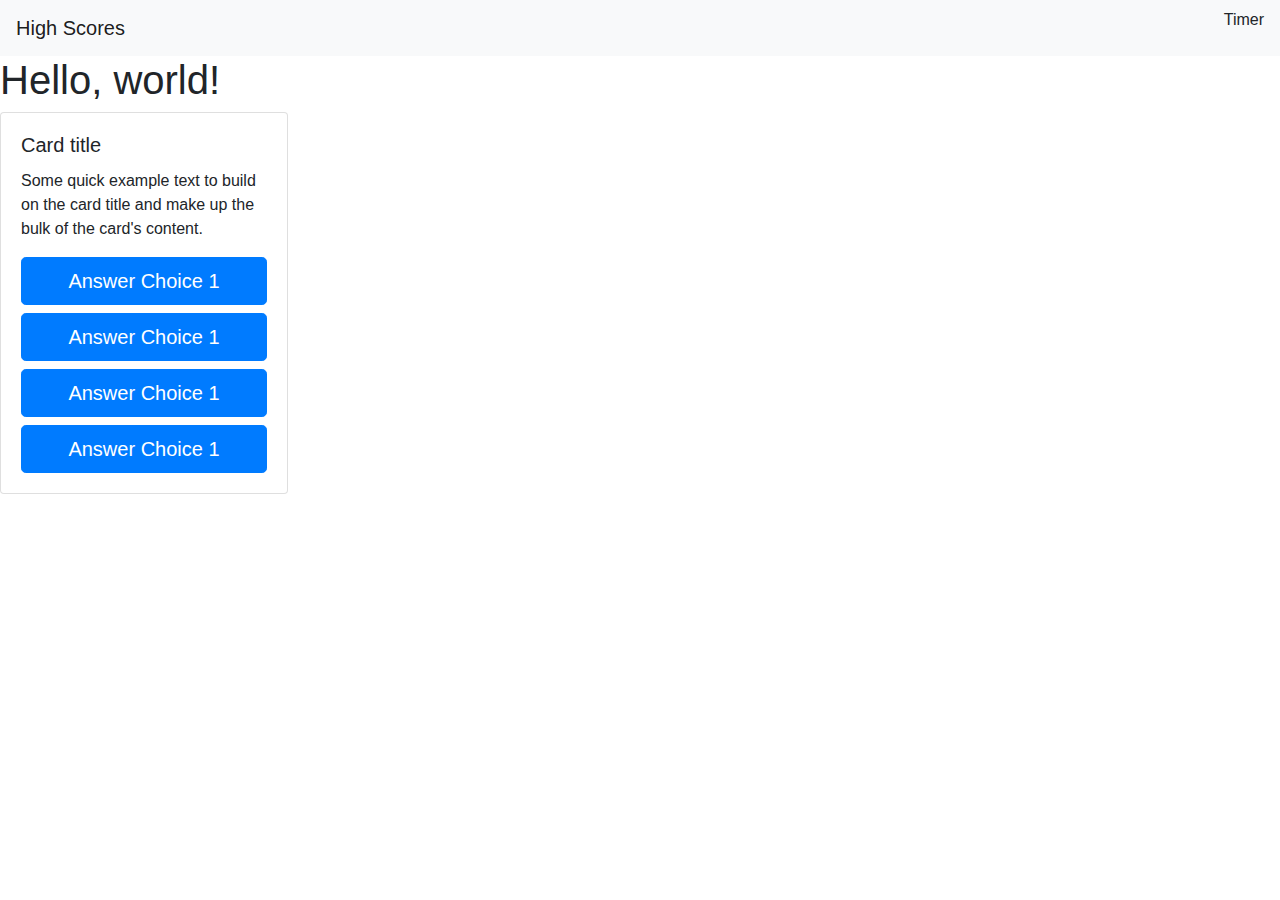
==== index.html @ 5d94ff81 "created index.html and started creating the central element for the quiz" ====
<!DOCTYPE html>
<html lang="en">
  <head>
    <!-- Required meta tags -->
    <meta charset="utf-8" />
    <meta
      name="viewport"
      content="width=device-width, initial-scale=1, shrink-to-fit=no"
    />

    <!-- Bootstrap CSS -->
    <link
      rel="stylesheet"
      href="https://stackpath.bootstrapcdn.com/bootstrap/4.5.2/css/bootstrap.min.css"
      integrity="sha384-JcKb8q3iqJ61gNV9KGb8thSsNjpSL0n8PARn9HuZOnIxN0hoP+VmmDGMN5t9UJ0Z"
      crossorigin="anonymous"
    />

    <title>The Coding QUIZ!</title>
  </head>
  <body>
    <nav class="navbar navbar-light bg-light">
      <a class="navbar-brand" href="#">High Scores</a>
      <p>Timer</p>
    </nav>
    <h1>Hello, world!</h1>

    <div class="card" style="width: 18rem">
      <div class="card-body" margin:auto>
        <h5 class="card-title">Card title</h5>
        <p class="card-text">
          Some quick example text to build on the card title and make up the
          bulk of the card's content.
        </p>
        <button type="button" class="btn btn-primary btn-lg btn-block">
          Answer Choice 1
        </button>
        <button type="button" class="btn btn-primary btn-lg btn-block">
          Answer Choice 1
        </button>
        <button type="button" class="btn btn-primary btn-lg btn-block">
          Answer Choice 1
        </button>
        <button type="button" class="btn btn-primary btn-lg btn-block">
          Answer Choice 1
        </button>
      </div>
    </div>

    <script
      src="https://code.jquery.com/jquery-3.5.1.slim.min.js"
      integrity="sha384-DfXdz2htPH0lsSSs5nCTpuj/zy4C+OGpamoFVy38MVBnE+IbbVYUew+OrCXaRkfj"
      crossorigin="anonymous"
    ></script>
    <script
      src="https://cdn.jsdelivr.net/npm/popper.js@1.16.1/dist/umd/popper.min.js"
      integrity="sha384-9/reFTGAW83EW2RDu2S0VKaIzap3H66lZH81PoYlFhbGU+6BZp6G7niu735Sk7lN"
      crossorigin="anonymous"
    ></script>
    <script
      src="https://stackpath.bootstrapcdn.com/bootstrap/4.5.2/js/bootstrap.min.js"
      integrity="sha384-B4gt1jrGC7Jh4AgTPSdUtOBvfO8shuf57BaghqFfPlYxofvL8/KUEfYiJOMMV+rV"
      crossorigin="anonymous"
    ></script>
  </body>
</html>
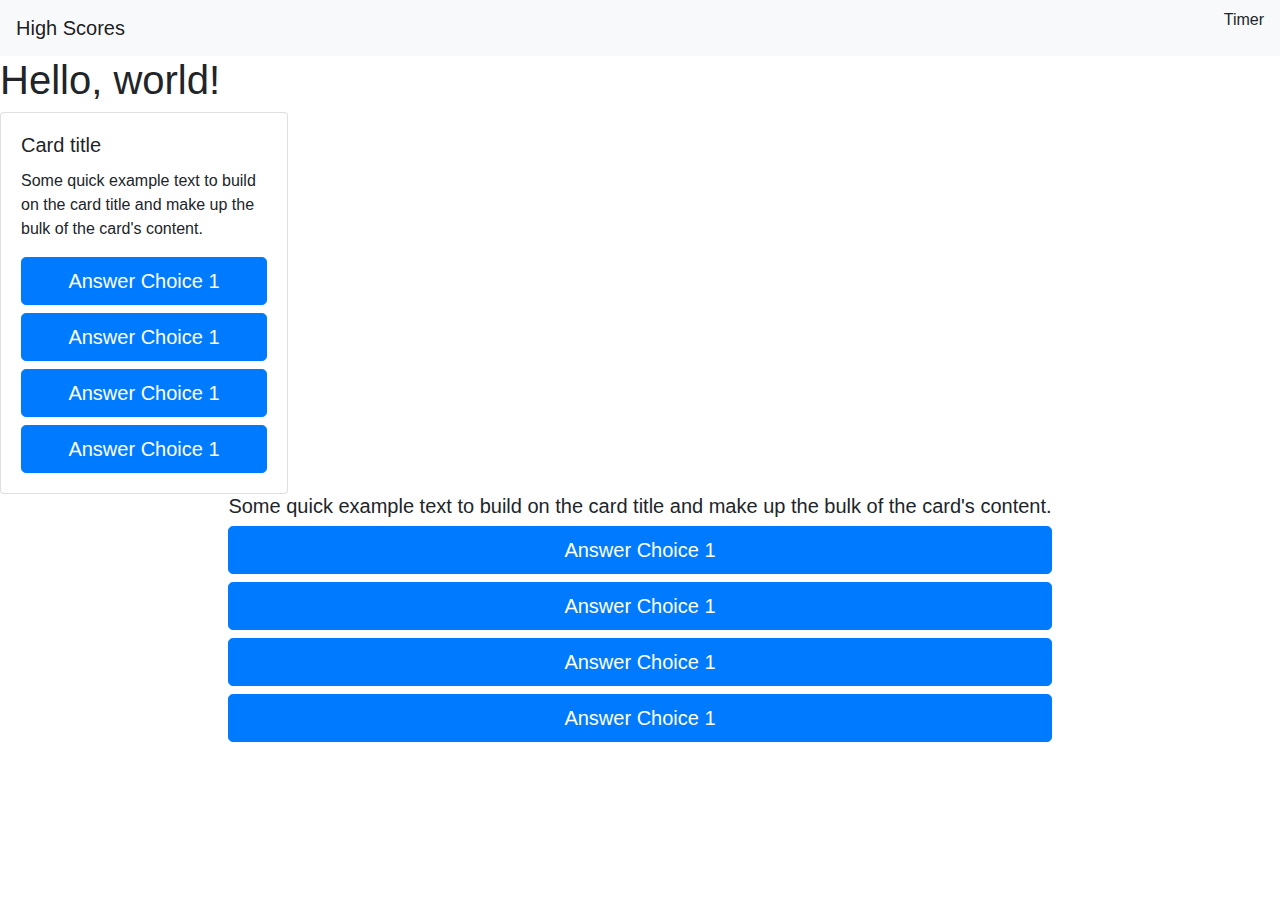
==== commit 91b64201: "added two different ways of creating the questions-- one as a card, and one as a column" ====
--- a/index.html
+++ b/index.html
@@ -47,6 +47,26 @@
       </div>
     </div>
 
+    <div class="container">
+      <div class="row justify-content-md-center">
+        <div class="col-md-auto"><h5>
+            Some quick example text to build on the card title and make up the
+            bulk of the card's content.
+        </h5>
+          <button type="button" class="btn btn-primary btn-lg btn-block">
+            Answer Choice 1
+          </button>
+          <button type="button" class="btn btn-primary btn-lg btn-block">
+            Answer Choice 1
+          </button>
+          <button type="button" class="btn btn-primary btn-lg btn-block">
+            Answer Choice 1
+          </button>
+          <button type="button" class="btn btn-primary btn-lg btn-block">
+            Answer Choice 1</div>
+      </div>
+    </div>
+
     <script
       src="https://code.jquery.com/jquery-3.5.1.slim.min.js"
       integrity="sha384-DfXdz2htPH0lsSSs5nCTpuj/zy4C+OGpamoFVy38MVBnE+IbbVYUew+OrCXaRkfj"
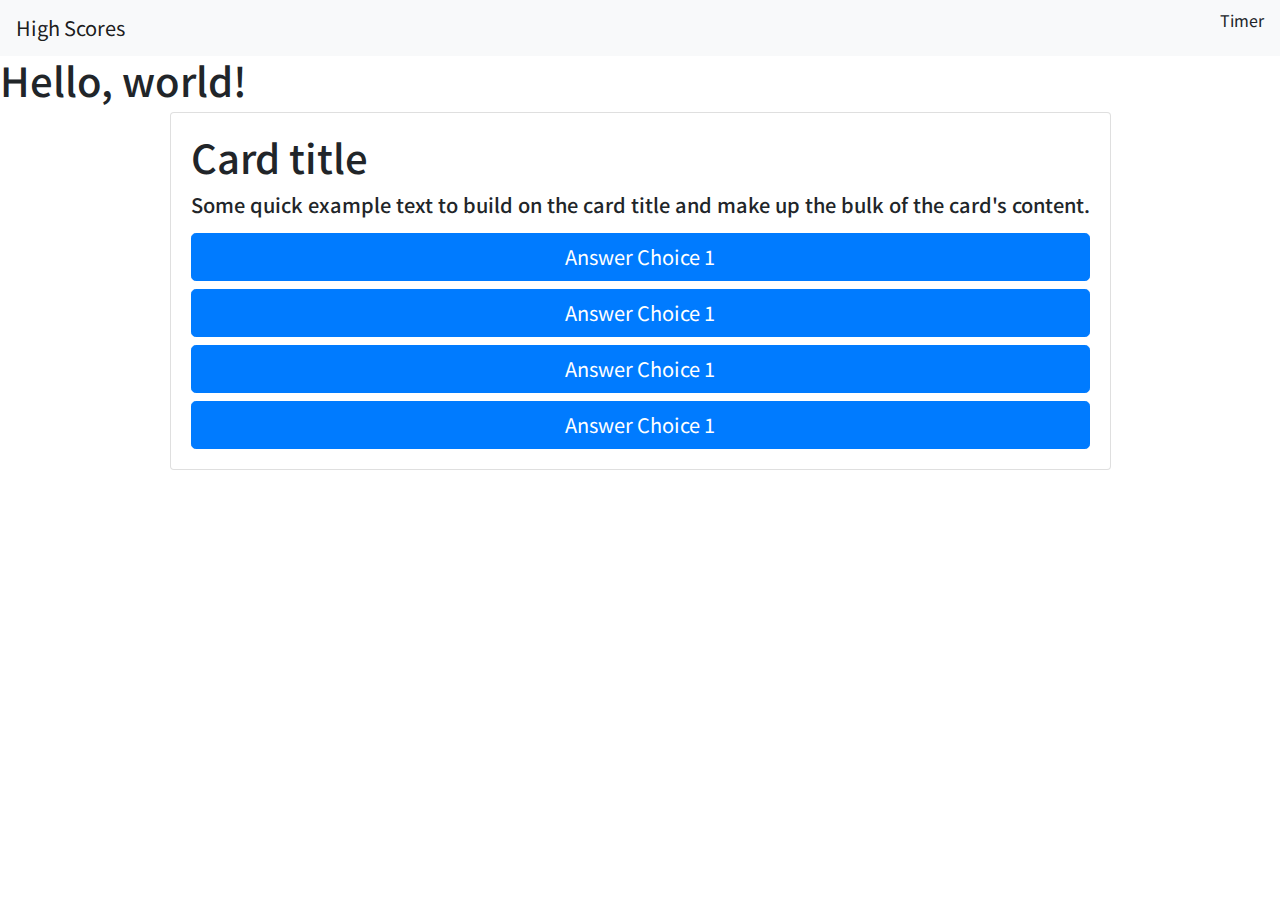
==== commit 0dd91919: "added CSS and background image" ====
--- a/index.html
+++ b/index.html
@@ -1,20 +1,22 @@
 <!DOCTYPE html>
 <html lang="en">
   <head>
-    <!-- Required meta tags -->
     <meta charset="utf-8" />
     <meta
       name="viewport"
       content="width=device-width, initial-scale=1, shrink-to-fit=no"
     />
 
-    <!-- Bootstrap CSS -->
     <link
       rel="stylesheet"
       href="https://stackpath.bootstrapcdn.com/bootstrap/4.5.2/css/bootstrap.min.css"
       integrity="sha384-JcKb8q3iqJ61gNV9KGb8thSsNjpSL0n8PARn9HuZOnIxN0hoP+VmmDGMN5t9UJ0Z"
       crossorigin="anonymous"
     />
+    <link href="https://fonts.googleapis.com/css2?family=Noto+Sans+JP&display=swap" rel="stylesheet">
+    <link rel="stylesheet" href="style.css">
+    
+
 
     <title>The Coding QUIZ!</title>
   </head>
@@ -25,45 +27,30 @@
     </nav>
     <h1>Hello, world!</h1>
 
-    <div class="card" style="width: 18rem">
-      <div class="card-body" margin:auto>
-        <h5 class="card-title">Card title</h5>
-        <p class="card-text">
-          Some quick example text to build on the card title and make up the
-          bulk of the card's content.
-        </p>
-        <button type="button" class="btn btn-primary btn-lg btn-block">
-          Answer Choice 1
-        </button>
-        <button type="button" class="btn btn-primary btn-lg btn-block">
-          Answer Choice 1
-        </button>
-        <button type="button" class="btn btn-primary btn-lg btn-block">
-          Answer Choice 1
-        </button>
-        <button type="button" class="btn btn-primary btn-lg btn-block">
-          Answer Choice 1
-        </button>
-      </div>
-    </div>
-
     <div class="container">
       <div class="row justify-content-md-center">
         <div class="col-md-auto"><h5>
-            Some quick example text to build on the card title and make up the
-            bulk of the card's content.
-        </h5>
-          <button type="button" class="btn btn-primary btn-lg btn-block">
-            Answer Choice 1
-          </button>
-          <button type="button" class="btn btn-primary btn-lg btn-block">
-            Answer Choice 1
-          </button>
-          <button type="button" class="btn btn-primary btn-lg btn-block">
-            Answer Choice 1
-          </button>
-          <button type="button" class="btn btn-primary btn-lg btn-block">
-            Answer Choice 1</div>
+            <div class="card" >
+                <div class="card-body" margin:auto>
+                  <h1 class="card-title">Card title</h1>
+                  <p class="card-text">
+                    Some quick example text to build on the card title and make up the
+                    bulk of the card's content.
+                  </p>
+                  <button type="button" class="btn btn-primary btn-lg btn-block">
+                    Answer Choice 1
+                  </button>
+                  <button type="button" class="btn btn-primary btn-lg btn-block">
+                    Answer Choice 1
+                  </button>
+                  <button type="button" class="btn btn-primary btn-lg btn-block">
+                    Answer Choice 1
+                  </button>
+                  <button type="button" class="btn btn-primary btn-lg btn-block">
+                    Answer Choice 1
+                  </button>
+                </div>
+              </div></div>
       </div>
     </div>
 
--- a/style.css
+++ b/style.css
@@ -0,0 +1,4 @@
+body {
+  background-image: url(https://images.pexels.com/photos/956999/milky-way-starry-sky-night-sky-star-956999.jpeg?auto=compress&cs=tinysrgb&h=750&w=1260);
+  font-family: "Noto Sans JP", sans-serif;
+}
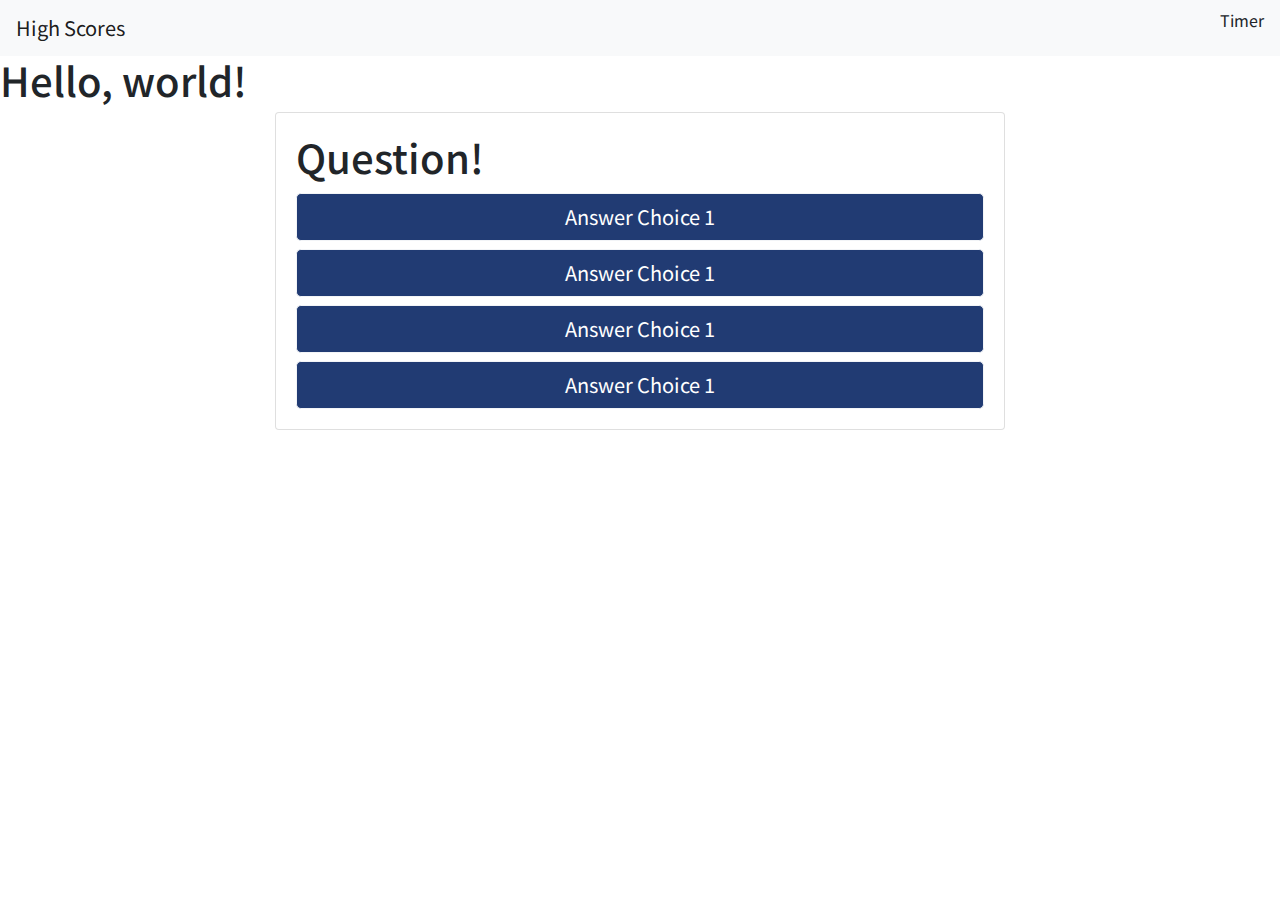
==== commit a5a3ed31: "completed the style of the index.html page" ====
--- a/index.html
+++ b/index.html
@@ -29,14 +29,10 @@
 
     <div class="container">
       <div class="row justify-content-md-center">
-        <div class="col-md-auto"><h5>
-            <div class="card" >
+        <div class="col-md-8"><h5>
+            <div class="card">
                 <div class="card-body" margin:auto>
-                  <h1 class="card-title">Card title</h1>
-                  <p class="card-text">
-                    Some quick example text to build on the card title and make up the
-                    bulk of the card's content.
-                  </p>
+                  <h1 class="card-title">Question!</h1>
                   <button type="button" class="btn btn-primary btn-lg btn-block">
                     Answer Choice 1
                   </button>
--- a/style.css
+++ b/style.css
@@ -2,3 +2,8 @@
   background-image: url(https://images.pexels.com/photos/956999/milky-way-starry-sky-night-sky-star-956999.jpeg?auto=compress&cs=tinysrgb&h=750&w=1260);
   font-family: "Noto Sans JP", sans-serif;
 }
+
+.btn-primary {
+  background-color: #213b73;
+  border-color: #f2f4f7;
+}
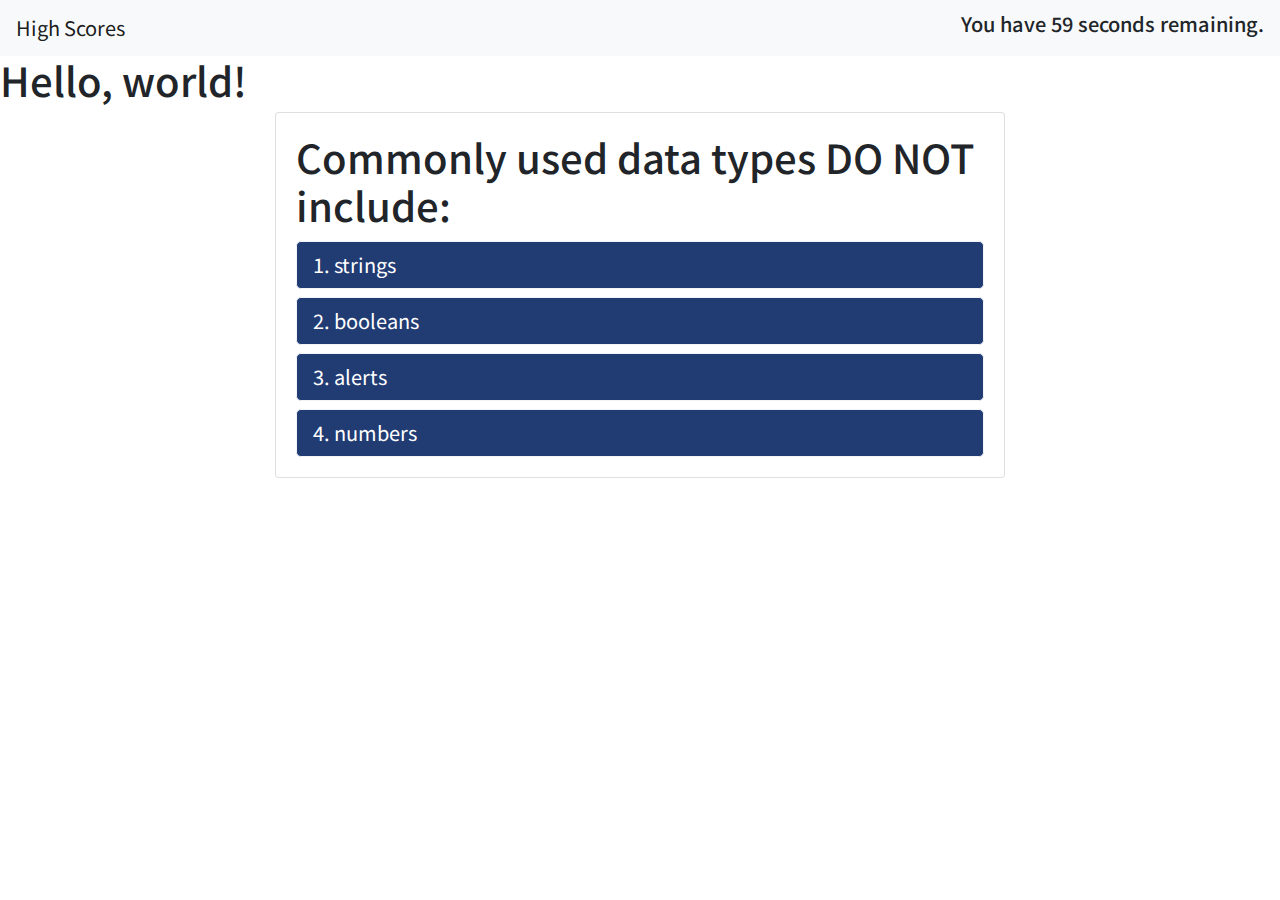
==== commit e3531381: "innterHTML connection to questionOne" ====
--- a/index.html
+++ b/index.html
@@ -23,7 +23,7 @@
   <body>
     <nav class="navbar navbar-light bg-light">
       <a class="navbar-brand" href="#">High Scores</a>
-      <p>Timer</p>
+      <h5 id="timer">Timer</h5>
     </nav>
     <h1>Hello, world!</h1>
 
@@ -32,18 +32,18 @@
         <div class="col-md-8"><h5>
             <div class="card">
                 <div class="card-body" margin:auto>
-                  <h1 class="card-title">Question!</h1>
-                  <button type="button" class="btn btn-primary btn-lg btn-block">
+                  <h1 class="card-title" id="question">Question!</h1>
+                  <button type="button" class="btn btn-primary btn-lg btn-block text-left" id="choiceOne">
                     Answer Choice 1
                   </button>
-                  <button type="button" class="btn btn-primary btn-lg btn-block">
-                    Answer Choice 1
+                  <button type="button" class="btn btn-primary btn-lg btn-block text-left" id="choiceTwo">
+                    Answer Choice 2
                   </button>
-                  <button type="button" class="btn btn-primary btn-lg btn-block">
-                    Answer Choice 1
+                  <button type="button" class="btn btn-primary btn-lg btn-block text-left" id="choiceThree">
+                    Answer Choice 3
                   </button>
-                  <button type="button" class="btn btn-primary btn-lg btn-block">
-                    Answer Choice 1
+                  <button type="button" class="btn btn-primary btn-lg btn-block text-left" id="choiceFour">
+                    Answer Choice 4
                   </button>
                 </div>
               </div></div>
@@ -65,5 +65,6 @@
       integrity="sha384-B4gt1jrGC7Jh4AgTPSdUtOBvfO8shuf57BaghqFfPlYxofvL8/KUEfYiJOMMV+rV"
       crossorigin="anonymous"
     ></script>
+    <script src="./script.js"></script>
   </body>
 </html>
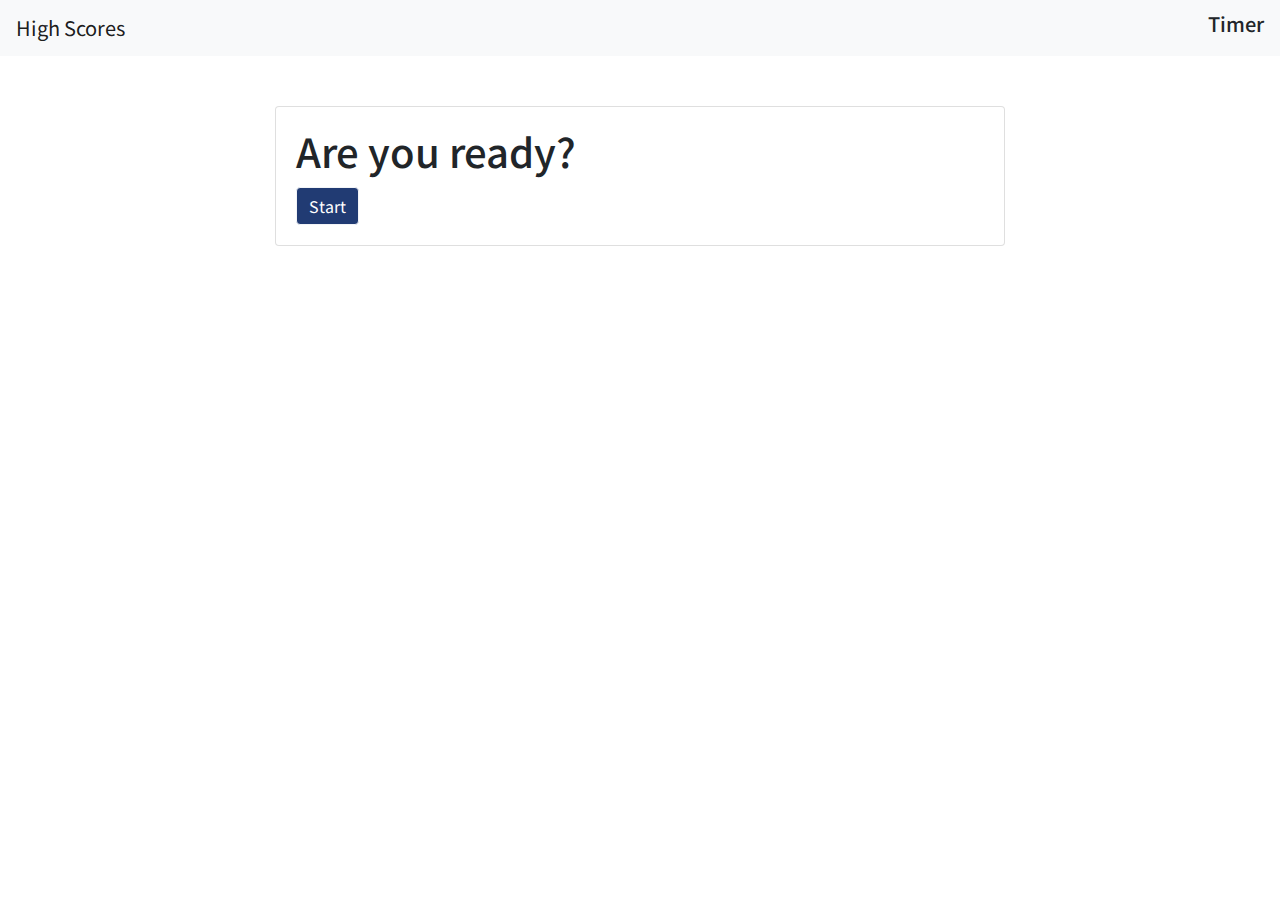
==== commit b12759b5: "fixed the question text, and now it appears in the template" ====
--- a/index.html
+++ b/index.html
@@ -13,40 +13,83 @@
       integrity="sha384-JcKb8q3iqJ61gNV9KGb8thSsNjpSL0n8PARn9HuZOnIxN0hoP+VmmDGMN5t9UJ0Z"
       crossorigin="anonymous"
     />
-    <link href="https://fonts.googleapis.com/css2?family=Noto+Sans+JP&display=swap" rel="stylesheet">
-    <link rel="stylesheet" href="style.css">
-    
-
+    <link
+      href="https://fonts.googleapis.com/css2?family=Noto+Sans+JP&display=swap"
+      rel="stylesheet"
+    />
+    <link rel="stylesheet" href="style.css" />
 
     <title>The Coding QUIZ!</title>
   </head>
   <body>
     <nav class="navbar navbar-light bg-light">
-      <a class="navbar-brand" href="#">High Scores</a>
+      <a class="navbar-brand" href="./highscores.html">High Scores</a>
       <h5 id="timer">Timer</h5>
     </nav>
-    <h1>Hello, world!</h1>
 
-    <div class="container">
+    <div class="container" id="startContainer">
       <div class="row justify-content-md-center">
-        <div class="col-md-8"><h5>
-            <div class="card">
-                <div class="card-body" margin:auto>
-                  <h1 class="card-title" id="question">Question!</h1>
-                  <button type="button" class="btn btn-primary btn-lg btn-block text-left" id="choiceOne">
-                    Answer Choice 1
-                  </button>
-                  <button type="button" class="btn btn-primary btn-lg btn-block text-left" id="choiceTwo">
-                    Answer Choice 2
-                  </button>
-                  <button type="button" class="btn btn-primary btn-lg btn-block text-left" id="choiceThree">
-                    Answer Choice 3
-                  </button>
-                  <button type="button" class="btn btn-primary btn-lg btn-block text-left" id="choiceFour">
-                    Answer Choice 4
-                  </button>
-                </div>
-              </div></div>
+        <div class="col-md-8">
+          <div class="card">
+            <div class="card-body" margin:auto>
+              <h1 class="card-title">Are you ready?</h1>
+              <button class="btn btn-primary" id="start">Start</button>
+            </div>
+          </div>
+        </div>
+      </div>
+    </div>
+
+    <div class="container hidden" id="questionContainer">
+      <div class="row justify-content-md-center">
+        <div class="col-md-8">
+          <div class="card">
+            <div class="card-body" margin:auto>
+              <h1 class="card-title" id="question">Question!</h1>
+              <button
+                type="button"
+                class="btn btn-primary btn-lg btn-block text-left choices"
+                id="choiceOne"
+              >
+                Answer Choice 1
+              </button>
+              <button
+                type="button"
+                class="btn btn-primary btn-lg btn-block text-left choices"
+                id="choiceTwo"
+              >
+                Answer Choice 2
+              </button>
+              <button
+                type="button"
+                class="btn btn-primary btn-lg btn-block text-left choices"
+                id="choiceThree"
+              >
+                Answer Choice 3
+              </button>
+              <button
+                type="button"
+                class="btn btn-primary btn-lg btn-block text-left choices"
+                id="choiceFour"
+              >
+                Answer Choice 4
+              </button>
+            </div>
+          </div>
+        </div>
+      </div>
+    </div>
+
+    <div class="container hidden" id="endContainer">
+      <div class="row justify-content-md-center">
+        <div class="col-md-8">
+          <div class="card">
+            <div class="card-body" margin:auto>
+              <h1 class="card-title" id="question">You're finished!</h1>
+              <button class="btn btn-primary" id="end">High Score etc.</button>
+            </div>
+          </div>
+        </div>
       </div>
     </div>
 
--- a/style.css
+++ b/style.css
@@ -7,3 +7,11 @@
   background-color: #213b73;
   border-color: #f2f4f7;
 }
+
+.hidden {
+  display: none;
+}
+
+.container {
+  margin-top: 50px;
+}
